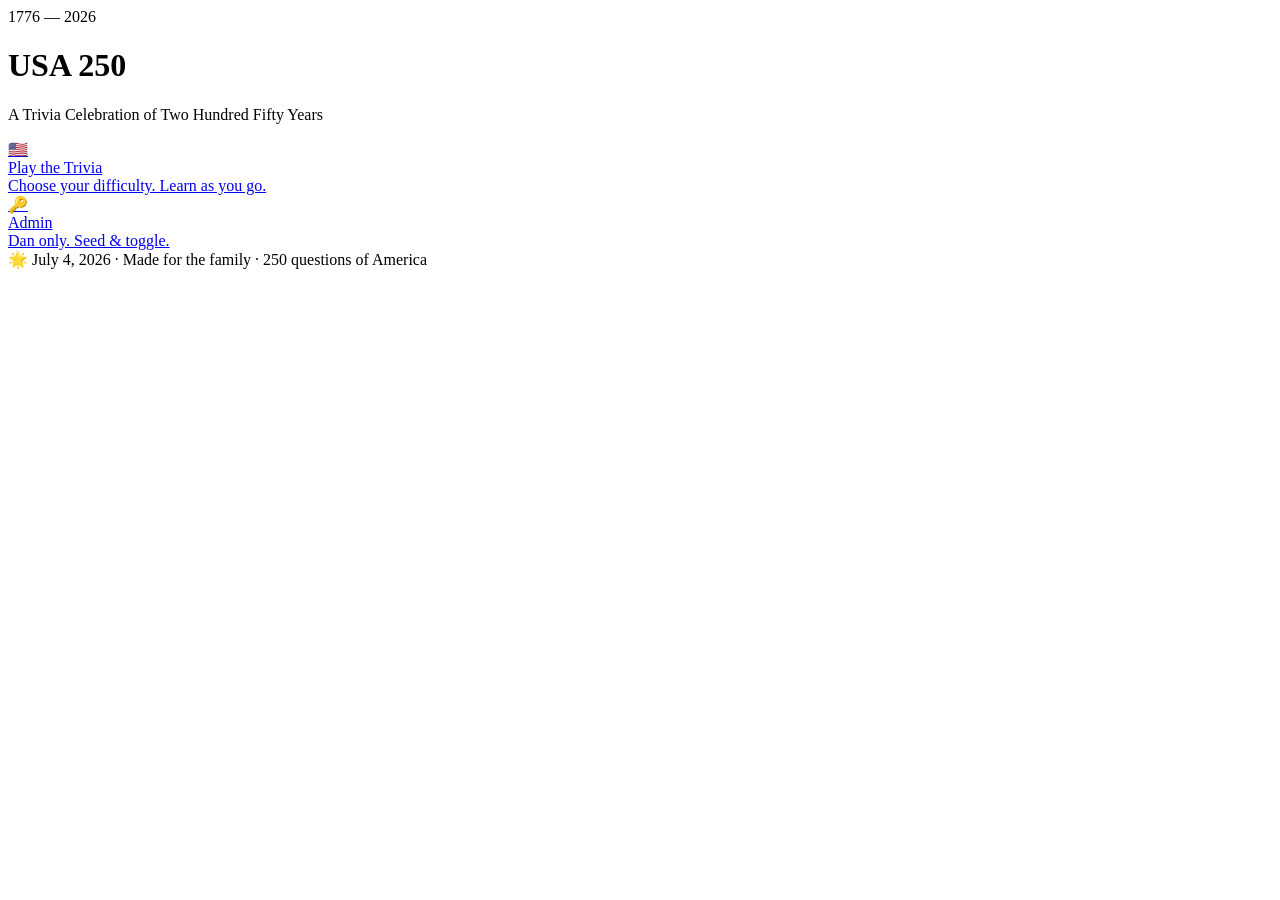
==== index.html @ 21d48400 "App scaffold: root files (index, play, admin, config, rules, 30-question seed)" ====
<!doctype html>
<html lang="en">
<head>
  <meta charset="utf-8" />
  <meta name="viewport" content="width=device-width, initial-scale=1, viewport-fit=cover" />
  <meta name="theme-color" content="#B22234" />
  <title>USA 250 &mdash; Trivia for America's 250th Birthday</title>
  <link rel="preconnect" href="https://fonts.googleapis.com">
  <link rel="preconnect" href="https://fonts.gstatic.com" crossorigin>
  <link href="https://fonts.googleapis.com/css2?family=Alfa+Slab+One&family=Special+Elite&family=Ultra&display=swap" rel="stylesheet">
  <link rel="stylesheet" href="./css/style.css" />
</head>
<body class="usa250">
  <div class="stars-bg" aria-hidden="true"></div>

  <div class="landing-container">
    <header class="landing-header">
      <div class="year-mark">1776 &mdash; 2026</div>
      <h1 class="landing-title">USA <span class="two-fifty">250</span></h1>
      <p class="landing-sub">A Trivia Celebration of Two&nbsp;Hundred&nbsp;Fifty Years</p>
    </header>

    <main class="landing-doors">
      <a href="/play" class="door door-play">
        <div class="door-icon">&#127482;&#127480;</div>
        <div class="door-title">Play the Trivia</div>
        <div class="door-sub">Choose your difficulty. Learn as you go.</div>
      </a>
      <a href="/admin" class="door door-admin">
        <div class="door-icon">&#128273;</div>
        <div class="door-title">Admin</div>
        <div class="door-sub">Dan only. Seed &amp; toggle.</div>
      </a>
    </main>
  </div>

  <footer class="footer">
    &#127775; July 4, 2026 &middot; Made for the family &middot; 250 questions of America
  </footer>
</body>
</html>
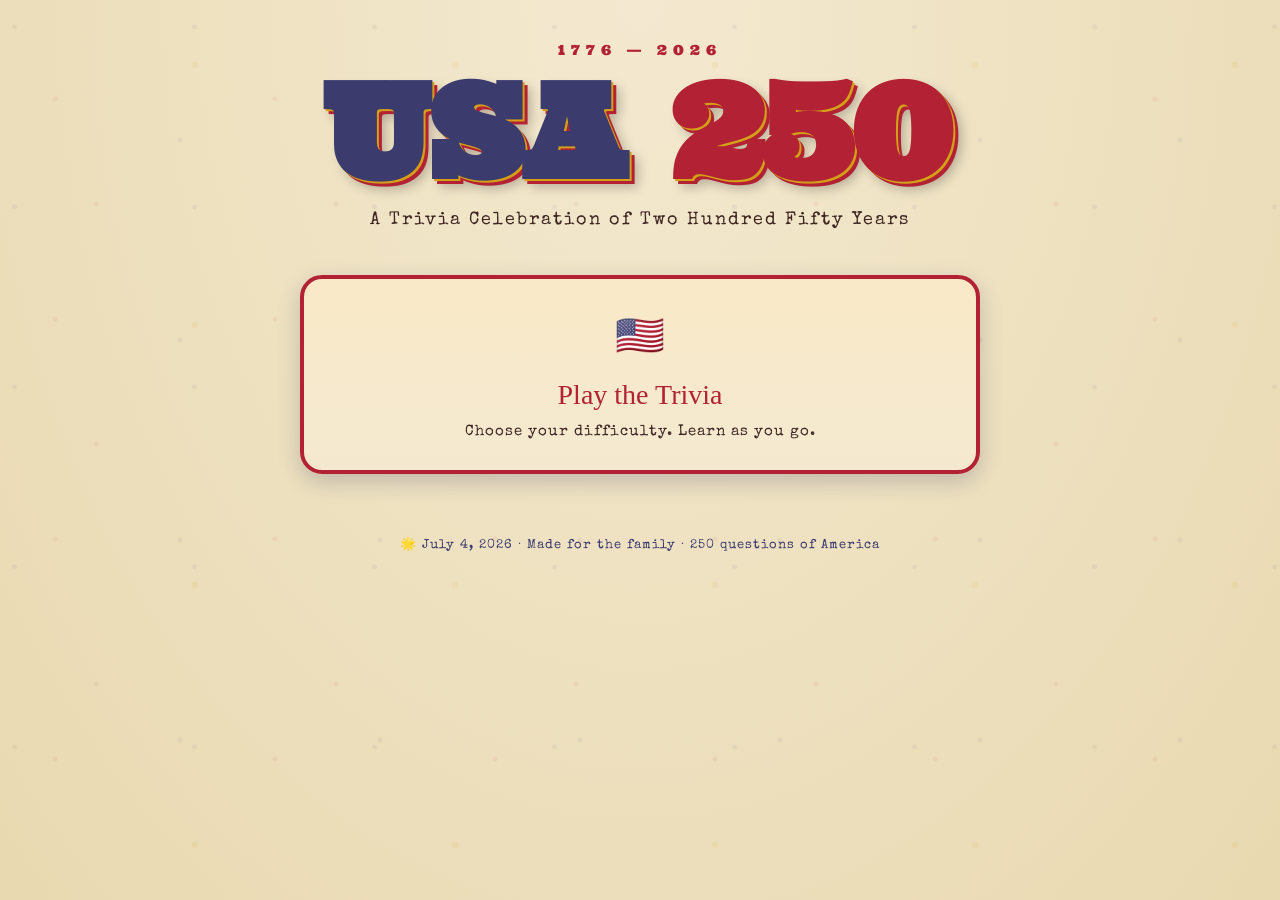
==== commit 8ca82793: "Hide admin door from landing page" ====
--- a/index.html
+++ b/index.html
@@ -26,11 +26,6 @@
         <div class="door-title">Play the Trivia</div>
         <div class="door-sub">Choose your difficulty. Learn as you go.</div>
       </a>
-      <a href="/admin" class="door door-admin">
-        <div class="door-icon">&#128273;</div>
-        <div class="door-title">Admin</div>
-        <div class="door-sub">Dan only. Seed &amp; toggle.</div>
-      </a>
     </main>
   </div>
 
--- a/css/style.css
+++ b/css/style.css
@@ -0,0 +1,650 @@
+/* USA 250 — WPA / vintage travel poster theme */
+
+:root {
+  --parchment:      #F4E9D0;
+  --parchment-deep: #E8D9B0;
+  --old-glory-red:  #B22234;
+  --red-deep:       #8B1520;
+  --old-glory-blue: #3C3B6E;
+  --blue-deep:      #262657;
+  --mustard:        #D4A017;
+  --mustard-deep:   #A67D00;
+  --brown-ink:      #3E2723;
+  --cream:          #FFFDF7;
+  --line:           rgba(62, 39, 35, 0.15);
+  --shadow:         0 8px 22px rgba(38, 38, 87, 0.22);
+  --radius:         14px;
+  --radius-lg:      22px;
+}
+
+* { box-sizing: border-box; -webkit-tap-highlight-color: transparent; }
+
+html, body {
+  margin: 0;
+  padding: 0;
+  background: var(--parchment);
+  color: var(--brown-ink);
+  font-family: "Special Elite", "Courier New", monospace;
+  font-size: 18px;
+  line-height: 1.55;
+  -webkit-font-smoothing: antialiased;
+  min-height: 100vh;
+}
+
+body.usa250 {
+  background:
+    radial-gradient(ellipse at top, var(--parchment) 0%, var(--parchment-deep) 100%);
+  min-height: 100vh;
+  overflow-x: hidden;
+}
+
+.stars-bg {
+  position: fixed;
+  inset: 0;
+  pointer-events: none;
+  z-index: 0;
+  background-image:
+    radial-gradient(circle at 8% 15%, rgba(60, 59, 110, 0.06) 2px, transparent 3px),
+    radial-gradient(circle at 25% 45%, rgba(178, 34, 52, 0.06) 2px, transparent 3px),
+    radial-gradient(circle at 75% 25%, rgba(212, 160, 23, 0.08) 3px, transparent 4px),
+    radial-gradient(circle at 90% 70%, rgba(60, 59, 110, 0.06) 2px, transparent 3px),
+    radial-gradient(circle at 40% 85%, rgba(178, 34, 52, 0.06) 2px, transparent 3px);
+  background-size: 180px 180px, 220px 220px, 260px 260px, 200px 200px, 240px 240px;
+}
+
+#fireworks-canvas {
+  position: fixed;
+  inset: 0;
+  pointer-events: none;
+  z-index: 5;
+}
+
+/* ---------- Landing ---------- */
+
+.landing-container {
+  position: relative;
+  z-index: 10;
+  max-width: 720px;
+  margin: 0 auto;
+  padding: 40px 20px 40px;
+  text-align: center;
+}
+
+.landing-header { margin-bottom: 30px; }
+
+.year-mark {
+  font-family: "Ultra", "Alfa Slab One", serif;
+  color: var(--old-glory-red);
+  letter-spacing: 6px;
+  font-size: 14px;
+  margin-bottom: 8px;
+}
+.year-mark.small { font-size: 12px; margin-bottom: 4px; }
+
+.landing-title {
+  font-family: "Ultra", "Alfa Slab One", serif;
+  font-size: clamp(60px, 15vw, 130px);
+  color: var(--old-glory-blue);
+  margin: 0;
+  line-height: 0.95;
+  text-shadow:
+    2px 2px 0 var(--mustard),
+    5px 5px 0 var(--old-glory-red),
+    8px 8px 12px rgba(0,0,0,0.25);
+  letter-spacing: -2px;
+}
+.landing-title .two-fifty {
+  color: var(--old-glory-red);
+  display: inline-block;
+  padding: 0 10px;
+}
+
+.landing-sub {
+  font-family: "Special Elite", monospace;
+  font-size: 18px;
+  color: var(--brown-ink);
+  margin-top: 14px;
+  letter-spacing: 2px;
+}
+
+/* Landing doors */
+.landing-doors {
+  display: flex;
+  flex-direction: column;
+  gap: 18px;
+  margin-top: 40px;
+}
+
+.door {
+  display: block;
+  padding: 26px 22px;
+  border-radius: var(--radius-lg);
+  background: var(--cream);
+  border: 4px solid var(--brown-ink);
+  color: var(--brown-ink);
+  text-decoration: none;
+  box-shadow: var(--shadow);
+  text-align: center;
+  font-family: "Alfa Slab One", serif;
+  position: relative;
+  transition: transform 0.1s ease;
+}
+.door:active { transform: translateY(2px); }
+.door-icon { font-size: 40px; margin-bottom: 6px; }
+.door-title { font-size: 28px; color: var(--old-glory-blue); }
+.door-sub {
+  font-family: "Special Elite", monospace;
+  font-size: 15px;
+  color: var(--brown-ink);
+  margin-top: 4px;
+  letter-spacing: 1px;
+}
+.door-play { background: linear-gradient(180deg, #F9E9C7 0%, var(--parchment) 100%); border-color: var(--old-glory-red); }
+.door-play .door-title { color: var(--old-glory-red); }
+.door-admin { background: linear-gradient(180deg, #DCDCEA 0%, #B9B9D2 100%); border-color: var(--old-glory-blue); }
+.door-admin .door-title { color: var(--old-glory-blue); }
+
+/* ---------- Poster header (used on /play and /admin) ---------- */
+
+.play-container, .admin-container {
+  position: relative;
+  z-index: 10;
+  max-width: 1100px;
+  margin: 0 auto;
+  padding: 20px 14px 40px;
+}
+
+.poster-header {
+  background: var(--old-glory-blue);
+  border: 4px solid var(--brown-ink);
+  border-radius: 18px;
+  padding: 0;
+  overflow: hidden;
+  box-shadow: var(--shadow);
+  margin-bottom: 20px;
+}
+
+.header-stripes {
+  height: 12px;
+  background: repeating-linear-gradient(
+    90deg,
+    var(--old-glory-red) 0 30px,
+    var(--cream) 30px 60px
+  );
+}
+
+.header-inner {
+  padding: 18px 14px 22px;
+  text-align: center;
+  color: var(--cream);
+}
+
+.poster-title {
+  font-family: "Ultra", "Alfa Slab One", serif;
+  font-size: clamp(36px, 8vw, 64px);
+  margin: 4px 0;
+  color: var(--cream);
+  text-shadow: 2px 3px 0 var(--mustard), 4px 6px 0 rgba(0,0,0,0.35);
+  letter-spacing: 1px;
+}
+.poster-title .two-fifty { color: var(--mustard); }
+
+.poster-tagline {
+  font-family: "Alfa Slab One", serif;
+  color: var(--mustard);
+  letter-spacing: 4px;
+  font-size: clamp(12px, 2.4vw, 16px);
+}
+
+/* ---------- Play layout ---------- */
+
+.play-layout {
+  display: grid;
+  grid-template-columns: 1fr;
+  gap: 20px;
+}
+@media (min-width: 900px) {
+  .play-layout {
+    grid-template-columns: 1.5fr 1fr;
+    align-items: flex-start;
+  }
+}
+
+/* ---------- Poster card (question) ---------- */
+
+.poster-card {
+  background: var(--cream);
+  border: 4px solid var(--brown-ink);
+  border-radius: var(--radius-lg);
+  padding: 22px 22px 24px;
+  box-shadow: var(--shadow);
+  position: relative;
+}
+.poster-card::before, .poster-card::after {
+  content: "";
+  position: absolute;
+  top: -6px; bottom: -6px;
+  width: 8px;
+  background: var(--old-glory-red);
+  border-radius: 4px;
+  box-shadow: 0 2px 4px rgba(0,0,0,0.2);
+}
+.poster-card::before { left: -14px; }
+.poster-card::after  { right: -14px; }
+
+.q-meta {
+  display: flex;
+  justify-content: space-between;
+  align-items: center;
+  gap: 10px;
+  margin-bottom: 10px;
+  flex-wrap: wrap;
+}
+.category-badge {
+  background: var(--old-glory-red);
+  color: var(--cream);
+  padding: 6px 14px;
+  border-radius: 6px;
+  font-family: "Alfa Slab One", serif;
+  letter-spacing: 2px;
+  font-size: 13px;
+  text-transform: uppercase;
+  border: 2px solid var(--brown-ink);
+}
+.q-counter {
+  font-family: "Alfa Slab One", serif;
+  color: var(--old-glory-blue);
+  font-size: 20px;
+}
+
+.progress-bar {
+  height: 16px;
+  border-radius: 20px;
+  background: var(--brown-ink);
+  padding: 3px;
+  overflow: hidden;
+  margin: 4px 0 16px;
+  border: 2px solid var(--brown-ink);
+}
+.progress-bar > div {
+  height: 100%;
+  border-radius: 20px;
+  background: repeating-linear-gradient(
+    45deg,
+    var(--old-glory-red) 0 8px,
+    var(--cream) 8px 16px,
+    var(--old-glory-blue) 16px 24px
+  );
+  transition: width 0.4s ease;
+}
+
+.q-text {
+  font-family: "Alfa Slab One", serif;
+  color: var(--old-glory-blue);
+  font-size: clamp(20px, 3.4vw, 26px);
+  line-height: 1.3;
+  text-align: center;
+  margin: 12px 0 20px;
+}
+
+/* ---------- Choices ---------- */
+
+.choices-grid {
+  display: grid;
+  grid-template-columns: 1fr;
+  gap: 12px;
+}
+@media (min-width: 500px) {
+  .choices-grid { grid-template-columns: 1fr 1fr; }
+}
+
+.choice-btn {
+  background: var(--cream);
+  border: 3px solid var(--brown-ink);
+  color: var(--brown-ink);
+  padding: 14px 16px;
+  border-radius: var(--radius);
+  font-family: "Special Elite", monospace;
+  font-size: 17px;
+  text-align: left;
+  cursor: pointer;
+  box-shadow: 0 4px 10px rgba(38,38,87,0.15);
+  min-height: 68px;
+  display: flex;
+  align-items: center;
+  gap: 12px;
+  transition: transform 0.08s ease, background 0.15s ease;
+}
+.choice-btn::before {
+  content: attr(data-letter);
+  font-family: "Alfa Slab One", serif;
+  font-size: 20px;
+  color: var(--old-glory-red);
+  background: var(--mustard);
+  border-radius: 50%;
+  width: 36px; height: 36px;
+  display: inline-flex;
+  align-items: center;
+  justify-content: center;
+  flex-shrink: 0;
+  border: 2px solid var(--brown-ink);
+}
+.choice-btn:hover:not(:disabled) { border-color: var(--old-glory-red); }
+.choice-btn:active:not(:disabled) { transform: translateY(1px); }
+.choice-btn.correct {
+  background: linear-gradient(180deg, #C7EFC0, #7DC96A);
+  border-color: #2E5C24;
+  color: #1E4218;
+}
+.choice-btn.correct::before { background: var(--cream); color: #2E5C24; }
+.choice-btn.wrong {
+  background: linear-gradient(180deg, #F5B8B8, #E56060);
+  border-color: var(--red-deep);
+  color: #6B1414;
+}
+.choice-btn:disabled { cursor: default; }
+
+/* ---------- Feedback + Learn More ---------- */
+
+.feedback-badge {
+  margin-top: 16px;
+  text-align: center;
+  font-family: "Alfa Slab One", serif;
+  font-size: 22px;
+  padding: 14px;
+  border-radius: 12px;
+  border: 3px dashed;
+  animation: badgePop 0.4s ease;
+}
+@keyframes badgePop {
+  0%   { transform: scale(0.9); opacity: 0; }
+  60%  { transform: scale(1.04); opacity: 1; }
+  100% { transform: scale(1); opacity: 1; }
+}
+.feedback-correct {
+  background: rgba(60, 176, 92, 0.15);
+  color: #1E5C24;
+  border-color: #1E5C24;
+}
+.feedback-wrong {
+  background: rgba(212, 47, 47, 0.15);
+  color: var(--red-deep);
+  border-color: var(--red-deep);
+}
+
+.learn-more-toggle {
+  display: inline-block;
+  margin-top: 12px;
+  padding: 10px 18px;
+  background: var(--mustard);
+  color: var(--brown-ink);
+  border: 3px solid var(--brown-ink);
+  border-radius: 10px;
+  font-family: "Alfa Slab One", serif;
+  font-size: 15px;
+  letter-spacing: 1.5px;
+  cursor: pointer;
+  text-transform: uppercase;
+}
+.learn-more-toggle:hover { background: var(--mustard-deep); }
+
+.learn-more-body {
+  margin-top: 12px;
+  padding: 16px 18px;
+  background: var(--parchment);
+  border-left: 5px solid var(--old-glory-blue);
+  border-radius: 8px;
+  font-family: "Special Elite", monospace;
+  font-size: 15px;
+  color: var(--brown-ink);
+  line-height: 1.6;
+  animation: badgePop 0.35s ease;
+}
+
+/* ---------- Actions ---------- */
+
+.actions {
+  display: flex;
+  gap: 10px;
+  margin-top: 18px;
+  flex-wrap: wrap;
+  justify-content: center;
+}
+
+.btn {
+  font-family: "Alfa Slab One", serif;
+  font-size: 17px;
+  padding: 14px 22px;
+  border: 3px solid var(--brown-ink);
+  border-radius: 12px;
+  cursor: pointer;
+  letter-spacing: 1.5px;
+  text-transform: uppercase;
+  box-shadow: 0 4px 10px rgba(38,38,87,0.2);
+}
+.btn:active { transform: translateY(1px); }
+.btn-primary { background: var(--old-glory-red); color: var(--cream); }
+.btn-secondary { background: var(--old-glory-blue); color: var(--cream); }
+.btn-ghost { background: var(--cream); color: var(--brown-ink); }
+
+/* ---------- Name / Difficulty prompts ---------- */
+
+.setup-card {
+  background: var(--cream);
+  border: 4px solid var(--old-glory-red);
+  border-radius: var(--radius-lg);
+  padding: 32px 26px;
+  text-align: center;
+  max-width: 560px;
+  margin: 0 auto;
+  box-shadow: var(--shadow);
+}
+.setup-card h1 {
+  font-family: "Ultra", "Alfa Slab One", serif;
+  color: var(--old-glory-blue);
+  font-size: 34px;
+  margin-bottom: 8px;
+  text-shadow: 2px 2px 0 var(--mustard);
+}
+.setup-card p {
+  color: var(--brown-ink);
+  font-size: 16px;
+  margin: 6px 0 14px;
+}
+.setup-card input {
+  width: 100%;
+  padding: 14px;
+  font-family: "Special Elite", monospace;
+  font-size: 20px;
+  border: 3px solid var(--brown-ink);
+  border-radius: 12px;
+  background: var(--parchment);
+  margin: 8px 0 16px;
+  color: var(--brown-ink);
+}
+
+.difficulty-picker {
+  display: grid;
+  grid-template-columns: repeat(3, 1fr);
+  gap: 10px;
+  margin: 14px 0;
+}
+.difficulty-pick {
+  padding: 14px 8px;
+  border: 3px solid var(--brown-ink);
+  border-radius: 12px;
+  background: var(--cream);
+  color: var(--brown-ink);
+  font-family: "Alfa Slab One", serif;
+  font-size: 16px;
+  letter-spacing: 1px;
+  cursor: pointer;
+}
+.difficulty-pick.selected { background: var(--old-glory-red); color: var(--cream); }
+.difficulty-pick.selected[data-level="hard"] { background: var(--old-glory-blue); }
+.difficulty-pick.selected[data-level="easy"] { background: var(--mustard); color: var(--brown-ink); }
+
+/* ---------- Leaderboard ---------- */
+
+.leaderboard-panel {
+  background: var(--old-glory-blue);
+  border: 4px solid var(--brown-ink);
+  border-radius: var(--radius-lg);
+  color: var(--cream);
+  padding: 16px 14px 20px;
+  box-shadow: var(--shadow);
+  position: relative;
+  overflow: hidden;
+}
+.leaderboard-panel::before {
+  content: "";
+  position: absolute;
+  top: 0; left: 0; right: 0; height: 8px;
+  background: repeating-linear-gradient(
+    90deg,
+    var(--old-glory-red) 0 24px,
+    var(--cream) 24px 48px
+  );
+}
+.lb-header {
+  display: flex;
+  align-items: center;
+  justify-content: center;
+  gap: 10px;
+  margin: 10px 0 14px;
+}
+.lb-header h3 {
+  font-family: "Alfa Slab One", serif;
+  margin: 0;
+  color: var(--mustard);
+  font-size: 22px;
+  letter-spacing: 1px;
+}
+.lb-star { color: var(--mustard); font-size: 20px; filter: drop-shadow(0 0 4px var(--mustard)); }
+
+.lb-list { max-height: 40vh; overflow-y: auto; }
+.lb-row {
+  display: flex;
+  align-items: center;
+  gap: 10px;
+  padding: 8px 10px;
+  background: rgba(255,255,255,0.08);
+  border-radius: 10px;
+  margin-bottom: 6px;
+  border-left: 4px solid transparent;
+}
+.lb-row.you {
+  background: rgba(212, 160, 23, 0.25);
+  border-left-color: var(--mustard);
+}
+.lb-rank {
+  font-family: "Alfa Slab One", serif;
+  width: 32px;
+  text-align: center;
+  color: var(--mustard);
+}
+.lb-rank-1 { color: #FFD700; text-shadow: 0 0 6px #FFD700; }
+.lb-rank-2 { color: #C0C0C0; }
+.lb-rank-3 { color: #CD7F32; }
+.lb-name {
+  flex: 1;
+  font-family: "Special Elite", monospace;
+  color: var(--cream);
+  overflow: hidden;
+  text-overflow: ellipsis;
+  white-space: nowrap;
+}
+.lb-score {
+  font-family: "Alfa Slab One", serif;
+  color: var(--mustard);
+  font-size: 20px;
+}
+.lb-empty {
+  text-align: center;
+  padding: 20px;
+  color: rgba(244, 233, 208, 0.6);
+  font-family: "Special Elite", monospace;
+  font-size: 14px;
+}
+
+/* ---------- Footer ---------- */
+
+.footer {
+  text-align: center;
+  padding: 22px 20px 40px;
+  font-family: "Special Elite", monospace;
+  color: var(--old-glory-blue);
+  font-size: 13px;
+  letter-spacing: 1px;
+  position: relative;
+  z-index: 10;
+}
+
+/* ---------- Mobile ---------- */
+
+@media (max-width: 899px) {
+  .play-layout { display: block; }
+  .leaderboard-panel { margin-top: 22px; }
+}
+
+.center { text-align: center; }
+
+/* ---------- Sound toggle button (floating, top-right) ---------- */
+.usa250 .sfx-toggle {
+  position: fixed;
+  top: 14px;
+  right: 14px;
+  z-index: 100;
+  display: inline-flex;
+  align-items: center;
+  gap: 8px;
+  padding: 10px 14px;
+  font-family: "Alfa Slab One", serif;
+  font-size: 14px;
+  letter-spacing: 2px;
+  color: var(--brown-ink);
+  background: var(--cream);
+  border: 3px solid var(--brown-ink);
+  border-radius: 999px;
+  cursor: pointer;
+  box-shadow: 0 4px 10px rgba(38, 38, 87, 0.25);
+  -webkit-tap-highlight-color: transparent;
+}
+.usa250 .sfx-toggle:active { transform: translateY(1px); }
+.usa250 .sfx-toggle .sfx-icon { font-size: 20px; line-height: 1; }
+.usa250 .sfx-toggle .sfx-label { line-height: 1; }
+.usa250 .sfx-toggle.sfx-off {
+  background: var(--old-glory-red);
+  color: var(--cream);
+  border-color: var(--red-deep);
+}
+@media (max-width: 560px) {
+  .usa250 .sfx-toggle {
+    top: 10px; right: 10px;
+    padding: 10px 12px; font-size: 12px;
+  }
+  .usa250 .sfx-toggle .sfx-label { display: none; }
+}
+
+/* ---------- Milestone feedback badge ---------- */
+.usa250 .feedback-milestone {
+  background: linear-gradient(90deg,
+    rgba(212, 160, 23, 0.25),
+    rgba(178, 34, 52, 0.25),
+    rgba(60, 59, 110, 0.25),
+    rgba(212, 160, 23, 0.25));
+  background-size: 300% 100%;
+  color: var(--old-glory-red);
+  border-color: var(--mustard);
+  animation: milestonePulse 1.2s ease infinite, milestoneSlide 3s linear infinite;
+  font-size: 24px;
+  text-shadow: 0 2px 0 var(--mustard);
+}
+@keyframes milestonePulse {
+  0%, 100% { transform: scale(1); }
+  50%      { transform: scale(1.03); }
+}
+@keyframes milestoneSlide {
+  from { background-position: 0% 50%; }
+  to   { background-position: 300% 50%; }
+}
